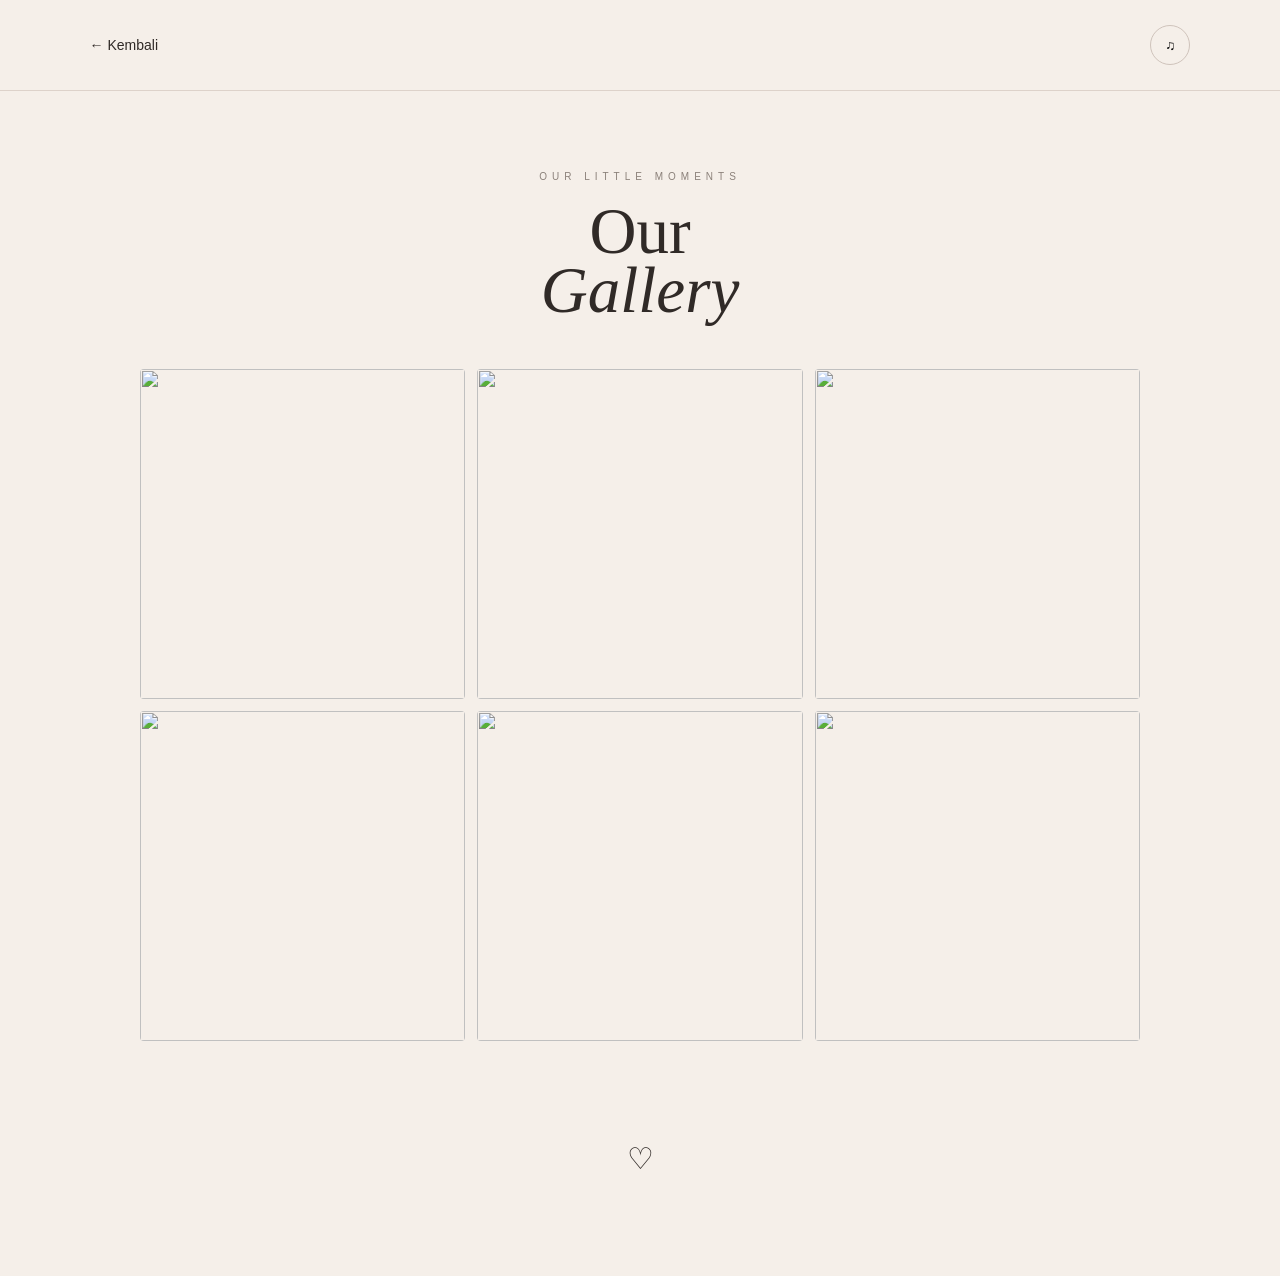
==== galeri.html @ 2890cd95 "Add initial gallery HTML structure and styles" ====
<!DOCTYPE html>
<html lang="id">

<head>

<meta charset="UTF-8">

<meta name="viewport"
content="width=device-width, initial-scale=1.0">

<title>Our Gallery ♡</title>

<style>

*{
    margin:0;
    padding:0;
    box-sizing:border-box;
}

body{

    background:#f5efe9;

    color:#302a27;

    font-family:Arial,sans-serif;

}


/* HEADER */

header{

    padding:25px 7%;

    display:flex;

    justify-content:space-between;

    align-items:center;

    border-bottom:1px solid #ddd2ca;

}

.back{

    text-decoration:none;

    color:#302a27;

    font-size:14px;

}

.music{

    border:1px solid #cfc3bb;

    background:none;

    width:40px;

    height:40px;

    border-radius:50%;

}


/* JUDUL */

.title{

    text-align:center;

    padding:80px 20px 50px;

}

.title p{

    font-size:10px;

    letter-spacing:5px;

    color:#8b817a;

}

.title h1{

    font-family:Georgia,serif;

    font-size:65px;

    font-weight:normal;

    line-height:.9;

    margin-top:20px;

}

.title h1 i{

    font-weight:normal;

}


/* GALERI */

.gallery{

    width:90%;

    max-width:1000px;

    margin:auto;

    display:grid;

    grid-template-columns:
    repeat(3,1fr);

    gap:12px;

}


/* FOTO */

.photo{

    width:100%;

    height:330px;

    object-fit:cover;

    border-radius:4px;

    cursor:pointer;

    transition:.4s;

}

.photo:hover{

    transform:scale(.97);

}


/* LIGHTBOX */

.lightbox{

    position:fixed;

    inset:0;

    background:rgba(20,18,16,.95);

    display:none;

    justify-content:center;

    align-items:center;

    z-index:999;

}

.lightbox.show{

    display:flex;

}

.lightbox img{

    max-width:90%;

    max-height:85%;

    object-fit:contain;

}


/* TOMBOL */

.close{

    position:absolute;

    top:20px;

    right:20px;

    width:45px;

    height:45px;

    border-radius:50%;

    border:1px solid white;

    background:none;

    color:white;

    font-size:25px;

}


.prev,
.next{

    position:absolute;

    top:50%;

    transform:translateY(-50%);

    width:50px;

    height:50px;

    border-radius:50%;

    border:1px solid #ffffff80;

    background:none;

    color:white;

    font-size:30px;

}

.prev{

    left:20px;

}

.next{

    right:20px;

}


/* FOOTER */

footer{

    text-align:center;

    padding:100px 20px;

    font-family:Georgia,serif;

    font-size:30px;

}


/* HP */

@media(max-width:700px){

    .title{

        padding:65px 20px 40px;

    }

    .title h1{

        font-size:48px;

    }

    .gallery{

        grid-template-columns:
        repeat(2,1fr);

        gap:8px;

    }

    .photo{

        height:230px;

    }

}

</style>

</head>


<body>


<!-- HEADER -->

<header>

<a
href="index.html"
class="back">

← Kembali

</a>

<button
class="music"
onclick="toggleMusic()">

♫

</button>

</header>


<!-- JUDUL -->

<section class="title">

<p>OUR LITTLE MOMENTS</p>

<h1>

Our<br>

<i>Gallery</i>

</h1>

</section>


<!-- ==================================
     GALERI

     TAMBAH / GANTI FOTO DI SINI
================================== -->

<section class="gallery">


<img
src="gallery/foto1.jpg"
class="photo"
onclick="openPhoto(0)"
>


<img
src="gallery/foto2.jpg"
class="photo"
onclick="openPhoto(1)"
>


<img
src="gallery/foto3.jpg"
class="photo"
onclick="openPhoto(2)"
>


<img
src="gallery/foto4.jpg"
class="photo"
onclick="openPhoto(3)"
>


<img
src="gallery/foto5.jpg"
class="photo"
onclick="openPhoto(4)"
>


<img
src="gallery/foto6.jpg"
class="photo"
onclick="openPhoto(5)"
>


</section>


<!-- LIGHTBOX -->

<div
id="lightbox"
class="lightbox"
>

<button
class="close"
onclick="closePhoto()">

×

</button>


<button
class="prev"
onclick="previousPhoto()">

‹

</button>


<img
id="bigPhoto"
src=""
>


<button
class="next"
onclick="nextPhoto()">

›

</button>

</div>


<footer>

♡

</footer>


<!-- MUSIK -->

<audio
id="music"
loop>

<source
src="music/music.mp3"
type="audio/mpeg">

</audio>


<script>


/* =========================
   DAFTAR FOTO

   EDIT DI SINI
========================= */

const photos = [

"gallery/foto1.jpg",

"gallery/foto2.jpg",

"gallery/foto3.jpg",

"gallery/foto4.jpg",

"gallery/foto5.jpg",

"gallery/foto6.jpg"

];


let current = 0;


/* BUKA FOTO */

function openPhoto(index){

    current = index;

    document
    .getElementById("bigPhoto")
    .src = photos[current];

    document
    .getElementById("lightbox")
    .classList.add("show");

}


/* TUTUP */

function closePhoto(){

    document
    .getElementById("lightbox")
    .classList.remove("show");

}


/* FOTO SEBELUMNYA */

function previousPhoto(){

    current--;

    if(current < 0){

        current =
        photos.length - 1;

    }

    document
    .getElementById("bigPhoto")
    .src = photos[current];

}


/* FOTO BERIKUTNYA */

function nextPhoto(){

    current++;

    if(current >= photos.length){

        current = 0;

    }

    document
    .getElementById("bigPhoto")
    .src = photos[current];

}


/* MUSIK */

function toggleMusic(){

    const music =
    document.getElementById("music");

    if(music.paused){

        music.play();

    }else{

        music.pause();

    }

}


/* KLIK DI LUAR FOTO */

document
.getElementById("lightbox")
.addEventListener(
"click",
function(e){

    if(e.target === this){

        closePhoto();

    }

});


/* KEYBOARD */

document.addEventListener(
"keydown",
function(e){

    if(e.key === "ArrowLeft"){

        previousPhoto();

    }

    if(e.key === "ArrowRight"){

        nextPhoto();

    }

    if(e.key === "Escape"){

        closePhoto();

    }

});

</script>


</body>

</html>
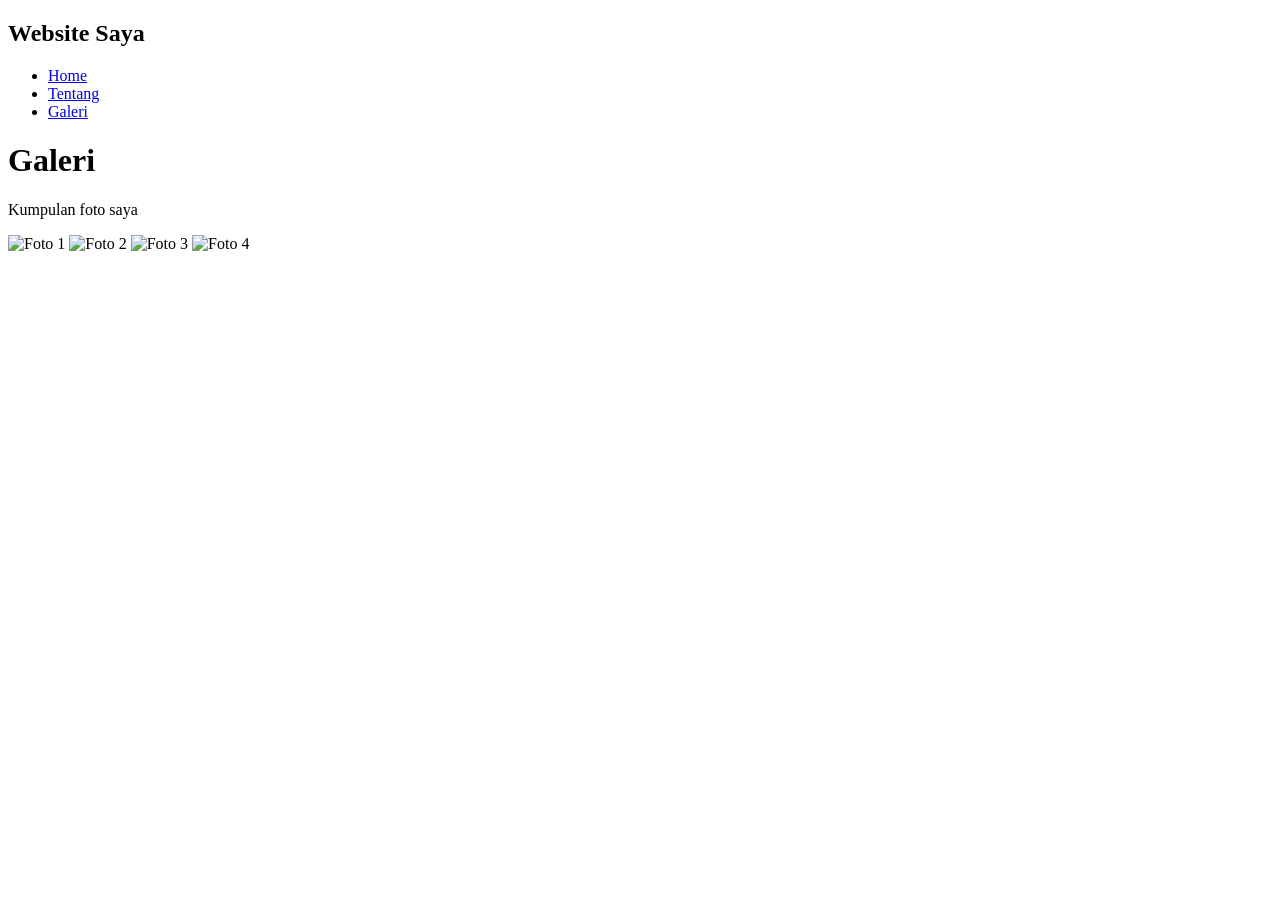
==== commit c11afea4: "Refactor HTML structure and update styles" ====
--- a/galeri.html
+++ b/galeri.html
@@ -3,635 +3,80 @@
 
 <head>
 
-<meta charset="UTF-8">
+  <meta charset="UTF-8">
 
-<meta name="viewport"
-content="width=device-width, initial-scale=1.0">
+  <meta name="viewport"
+        content="width=device-width, initial-scale=1.0">
 
-<title>Our Gallery ♡</title>
+  <title>Galeri</title>
 
-<style>
-
-*{
-    margin:0;
-    padding:0;
-    box-sizing:border-box;
-}
-
-body{
-
-    background:#f5efe9;
-
-    color:#302a27;
-
-    font-family:Arial,sans-serif;
-
-}
-
-
-/* HEADER */
-
-header{
-
-    padding:25px 7%;
-
-    display:flex;
-
-    justify-content:space-between;
-
-    align-items:center;
-
-    border-bottom:1px solid #ddd2ca;
-
-}
-
-.back{
-
-    text-decoration:none;
-
-    color:#302a27;
-
-    font-size:14px;
-
-}
-
-.music{
-
-    border:1px solid #cfc3bb;
-
-    background:none;
-
-    width:40px;
-
-    height:40px;
-
-    border-radius:50%;
-
-}
-
-
-/* JUDUL */
-
-.title{
-
-    text-align:center;
-
-    padding:80px 20px 50px;
-
-}
-
-.title p{
-
-    font-size:10px;
-
-    letter-spacing:5px;
-
-    color:#8b817a;
-
-}
-
-.title h1{
-
-    font-family:Georgia,serif;
-
-    font-size:65px;
-
-    font-weight:normal;
-
-    line-height:.9;
-
-    margin-top:20px;
-
-}
-
-.title h1 i{
-
-    font-weight:normal;
-
-}
-
-
-/* GALERI */
-
-.gallery{
-
-    width:90%;
-
-    max-width:1000px;
-
-    margin:auto;
-
-    display:grid;
-
-    grid-template-columns:
-    repeat(3,1fr);
-
-    gap:12px;
-
-}
-
-
-/* FOTO */
-
-.photo{
-
-    width:100%;
-
-    height:330px;
-
-    object-fit:cover;
-
-    border-radius:4px;
-
-    cursor:pointer;
-
-    transition:.4s;
-
-}
-
-.photo:hover{
-
-    transform:scale(.97);
-
-}
-
-
-/* LIGHTBOX */
-
-.lightbox{
-
-    position:fixed;
-
-    inset:0;
-
-    background:rgba(20,18,16,.95);
-
-    display:none;
-
-    justify-content:center;
-
-    align-items:center;
-
-    z-index:999;
-
-}
-
-.lightbox.show{
-
-    display:flex;
-
-}
-
-.lightbox img{
-
-    max-width:90%;
-
-    max-height:85%;
-
-    object-fit:contain;
-
-}
-
-
-/* TOMBOL */
-
-.close{
-
-    position:absolute;
-
-    top:20px;
-
-    right:20px;
-
-    width:45px;
-
-    height:45px;
-
-    border-radius:50%;
-
-    border:1px solid white;
-
-    background:none;
-
-    color:white;
-
-    font-size:25px;
-
-}
-
-
-.prev,
-.next{
-
-    position:absolute;
-
-    top:50%;
-
-    transform:translateY(-50%);
-
-    width:50px;
-
-    height:50px;
-
-    border-radius:50%;
-
-    border:1px solid #ffffff80;
-
-    background:none;
-
-    color:white;
-
-    font-size:30px;
-
-}
-
-.prev{
-
-    left:20px;
-
-}
-
-.next{
-
-    right:20px;
-
-}
-
-
-/* FOOTER */
-
-footer{
-
-    text-align:center;
-
-    padding:100px 20px;
-
-    font-family:Georgia,serif;
-
-    font-size:30px;
-
-}
-
-
-/* HP */
-
-@media(max-width:700px){
-
-    .title{
-
-        padding:65px 20px 40px;
-
-    }
-
-    .title h1{
-
-        font-size:48px;
-
-    }
-
-    .gallery{
-
-        grid-template-columns:
-        repeat(2,1fr);
-
-        gap:8px;
-
-    }
-
-    .photo{
-
-        height:230px;
-
-    }
-
-}
-
-</style>
+  <!-- CSS -->
+  <link rel="stylesheet" href="css/style.css">
+  <link rel="stylesheet" href="css/navbar.css">
+  <link rel="stylesheet" href="css/galeri.css">
 
 </head>
 
-
 <body>
 
+  <!-- NAVBAR -->
+  <nav>
 
-<!-- HEADER -->
+    <h2>Website Saya</h2>
 
-<header>
+    <ul>
 
-<a
-href="index.html"
-class="back">
+      <li>
+        <a href="index.html">Home</a>
+      </li>
 
-← Kembali
+      <li>
+        <a href="index.html#about">Tentang</a>
+      </li>
 
-</a>
+      <li>
+        <a href="galeri.html">Galeri</a>
+      </li>
 
-<button
-class="music"
-onclick="toggleMusic()">
+    </ul>
 
-♫
-
-</button>
-
-</header>
+  </nav>
 
 
-<!-- JUDUL -->
+  <!-- GALERI -->
+  <main class="gallery-container">
 
-<section class="title">
+    <div class="gallery-title">
 
-<p>OUR LITTLE MOMENTS</p>
+      <h1>Galeri</h1>
 
-<h1>
+      <p>
+        Kumpulan foto saya
+      </p>
 
-Our<br>
-
-<i>Gallery</i>
-
-</h1>
-
-</section>
+    </div>
 
 
-<!-- ==================================
-     GALERI
+    <!-- DAFTAR FOTO -->
+    <div class="gallery">
 
-     TAMBAH / GANTI FOTO DI SINI
-================================== -->
+      <img src="foto/foto1.jpg" alt="Foto 1">
 
-<section class="gallery">
+      <img src="foto/foto2.jpg" alt="Foto 2">
+
+      <img src="foto/foto3.jpg" alt="Foto 3">
+
+      <img src="foto/foto4.jpg" alt="Foto 4">
+
+    </div>
+
+  </main>
 
 
-<img
-src="gallery/foto1.jpg"
-class="photo"
-onclick="openPhoto(0)"
->
-
-
-<img
-src="gallery/foto2.jpg"
-class="photo"
-onclick="openPhoto(1)"
->
-
-
-<img
-src="gallery/foto3.jpg"
-class="photo"
-onclick="openPhoto(2)"
->
-
-
-<img
-src="gallery/foto4.jpg"
-class="photo"
-onclick="openPhoto(3)"
->
-
-
-<img
-src="gallery/foto5.jpg"
-class="photo"
-onclick="openPhoto(4)"
->
-
-
-<img
-src="gallery/foto6.jpg"
-class="photo"
-onclick="openPhoto(5)"
->
-
-
-</section>
-
-
-<!-- LIGHTBOX -->
-
-<div
-id="lightbox"
-class="lightbox"
->
-
-<button
-class="close"
-onclick="closePhoto()">
-
-×
-
-</button>
-
-
-<button
-class="prev"
-onclick="previousPhoto()">
-
-‹
-
-</button>
-
-
-<img
-id="bigPhoto"
-src=""
->
-
-
-<button
-class="next"
-onclick="nextPhoto()">
-
-›
-
-</button>
-
-</div>
-
-
-<footer>
-
-♡
-
-</footer>
-
-
-<!-- MUSIK -->
-
-<audio
-id="music"
-loop>
-
-<source
-src="music/music.mp3"
-type="audio/mpeg">
-
-</audio>
-
-
-<script>
-
-
-/* =========================
-   DAFTAR FOTO
-
-   EDIT DI SINI
-========================= */
-
-const photos = [
-
-"gallery/foto1.jpg",
-
-"gallery/foto2.jpg",
-
-"gallery/foto3.jpg",
-
-"gallery/foto4.jpg",
-
-"gallery/foto5.jpg",
-
-"gallery/foto6.jpg"
-
-];
-
-
-let current = 0;
-
-
-/* BUKA FOTO */
-
-function openPhoto(index){
-
-    current = index;
-
-    document
-    .getElementById("bigPhoto")
-    .src = photos[current];
-
-    document
-    .getElementById("lightbox")
-    .classList.add("show");
-
-}
-
-
-/* TUTUP */
-
-function closePhoto(){
-
-    document
-    .getElementById("lightbox")
-    .classList.remove("show");
-
-}
-
-
-/* FOTO SEBELUMNYA */
-
-function previousPhoto(){
-
-    current--;
-
-    if(current < 0){
-
-        current =
-        photos.length - 1;
-
-    }
-
-    document
-    .getElementById("bigPhoto")
-    .src = photos[current];
-
-}
-
-
-/* FOTO BERIKUTNYA */
-
-function nextPhoto(){
-
-    current++;
-
-    if(current >= photos.length){
-
-        current = 0;
-
-    }
-
-    document
-    .getElementById("bigPhoto")
-    .src = photos[current];
-
-}
-
-
-/* MUSIK */
-
-function toggleMusic(){
-
-    const music =
-    document.getElementById("music");
-
-    if(music.paused){
-
-        music.play();
-
-    }else{
-
-        music.pause();
-
-    }
-
-}
-
-
-/* KLIK DI LUAR FOTO */
-
-document
-.getElementById("lightbox")
-.addEventListener(
-"click",
-function(e){
-
-    if(e.target === this){
-
-        closePhoto();
-
-    }
-
-});
-
-
-/* KEYBOARD */
-
-document.addEventListener(
-"keydown",
-function(e){
-
-    if(e.key === "ArrowLeft"){
-
-        previousPhoto();
-
-    }
-
-    if(e.key === "ArrowRight"){
-
-        nextPhoto();
-
-    }
-
-    if(e.key === "Escape"){
-
-        closePhoto();
-
-    }
-
-});
-
-</script>
-
+  <!-- JAVASCRIPT -->
+  <script src="js/galeri.js"></script>
 
 </body>
 
 </html>
+    
